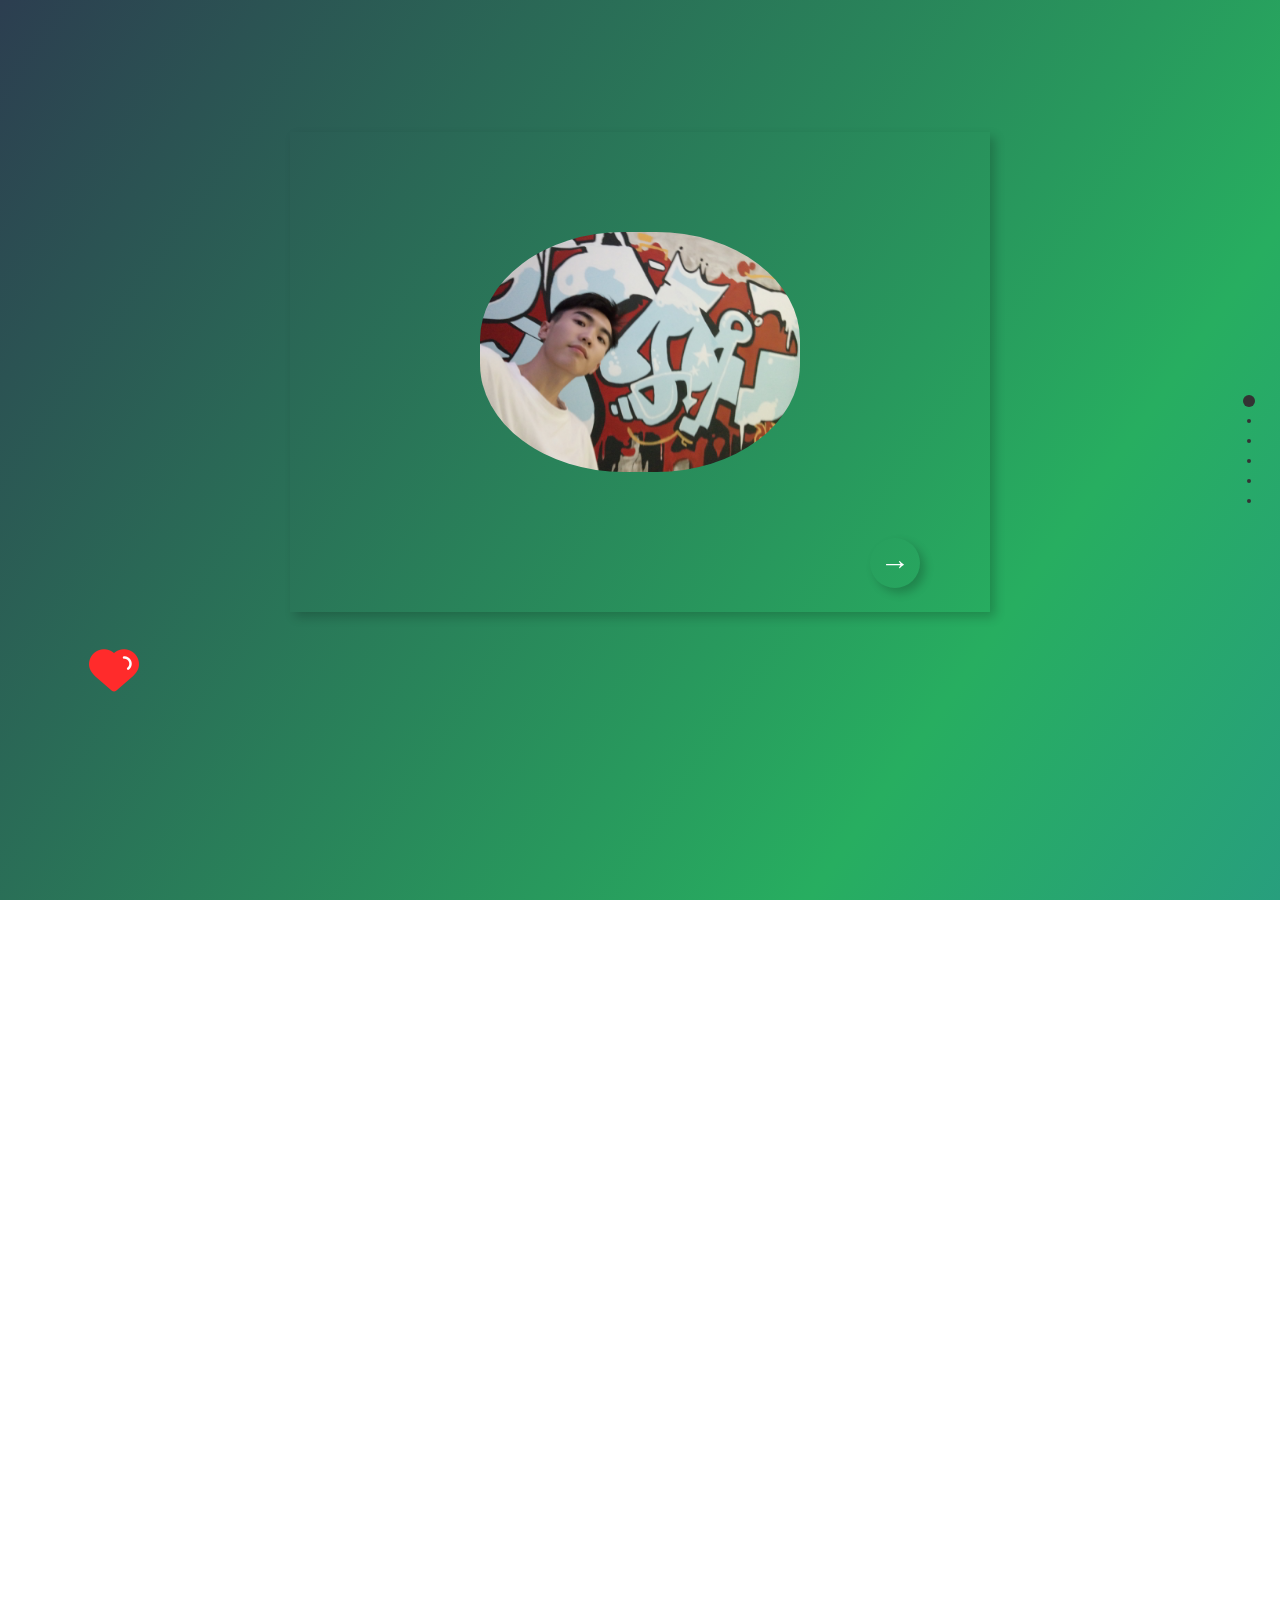
==== index.html @ a4c1420e "resume" ====
<!DOCTYPE html>
<html lang="en">

<head>
    <meta charset="UTF-8">
    <meta name="viewport" content="width=device-width, initial-scale=1.0">
    <meta http-equiv="X-UA-Compatible" content="ie=edge">
    <title>魏嘉洛简历</title>
    <link href="https://cdn.bootcss.com/font-awesome/5.8.0/css/all.css" rel="stylesheet" />
    <link rel="stylesheet" href="https://use.fontawesome.com/releases/v5.3.1/css/all.css">
    <link rel="stylesheet" href="https://cdnjs.cloudflare.com/ajax/libs/font-awesome/4.7.0/css/font-awesome.min.css">
    <link rel="stylesheet" href="css/fullpage.css">
    <link rel="stylesheet" href="css/index.css">
    <link rel="stylesheet" href="./css/bg.css">

</head>

<body>
    
        <a class="logo" href="#">
            <img class="heart" src="./image/心2.png"></img>
            <span class="like">like</span>
        </a>
    
    <!-- 整体容器 -->
    <div class="container">
        <!-- 分屏容器 -->
        <div class="section">

            <div class="card resume">
                <div class="front">
                    <img src="./image/01.jpg" alt="">
                    <div>→</div>
                </div>
                <div class="back">
                    <div class="back-content ">
                        <h2>Hello,I'm WJL</h2>

                        <span>我叫魏嘉洛</span><br><br>
                        <span>一名初级前端工程师</span>
                    </div>
                </div>
            </div>

        </div>

        <div class="section">2</div>
        <div class="section">3</div>
        <div class="section">4</div>
        <div class="section">5</div>
        <div class="section">
            <div class="middle">
                <a class="btn" href="https://github.com/yyeexin">
                    <i class="fab fa-github"></i>
                </a>
                <a class="btn" href="https://weibo.com/u/3481962337">
                    <i class="fab fa-weibo"></i>
                </a>
                <a class="btn" href="https://public-1256942570.cos.ap-chengdu.myqcloud.com/qrcode.jpg">
                    <i class="fab fa-weixin"></i>
                </a>
                <a class="btn" href="https://public-1256942570.cos.ap-chengdu.myqcloud.com/qq_qccode.jpg">
                    <i class="fab fa-qq"></i>
                </a>

                <a class="btn" href="https://space.bilibili.com/11866444">
                    <i class="fab fa-twitch"></i>
                </a>
            </div>
        </div>

    </div>
    <script src="./js//jquery-3.4.1.min.js"></script>
    <script src="./js/fullpage.js"></script>
    <script src="./js//index.js"></script>

</body>

</html>
---- css/fullpage.css ----
/*!
 * fullPage 3.0.7
 * https://github.com/alvarotrigo/fullPage.js
 *
 * @license GPLv3 for open source use only
 * or Fullpage Commercial License for commercial use
 * http://alvarotrigo.com/fullPage/pricing/
 *
 * Copyright (C) 2018 http://alvarotrigo.com/fullPage - A project by Alvaro Trigo
 */
html.fp-enabled,
.fp-enabled body {
    margin: 0;
    padding: 0;
    overflow:hidden;

    /*Avoid flicker on slides transitions for mobile phones #336 */
    -webkit-tap-highlight-color: rgba(0,0,0,0);
}
.fp-section {
    position: relative;
    -webkit-box-sizing: border-box; /* Safari<=5 Android<=3 */
    -moz-box-sizing: border-box; /* <=28 */
    box-sizing: border-box;
}
.fp-slide {
    float: left;
}
.fp-slide, .fp-slidesContainer {
    height: 100%;
    display: block;
}
.fp-slides {
    z-index:1;
    height: 100%;
    overflow: hidden;
    position: relative;
    -webkit-transition: all 0.3s ease-out; /* Safari<=6 Android<=4.3 */
    transition: all 0.3s ease-out;
}
.fp-section.fp-table, .fp-slide.fp-table {
    display: table;
    table-layout:fixed;
    width: 100%;
}
.fp-tableCell {
    display: table-cell;
    vertical-align: middle;
    width: 100%;
    height: 100%;
}
.fp-slidesContainer {
    float: left;
    position: relative;
}
.fp-controlArrow {
    -webkit-user-select: none; /* webkit (safari, chrome) browsers */
    -moz-user-select: none; /* mozilla browsers */
    -khtml-user-select: none; /* webkit (konqueror) browsers */
    -ms-user-select: none; /* IE10+ */
    position: absolute;
    z-index: 4;
    top: 50%;
    cursor: pointer;
    width: 0;
    height: 0;
    border-style: solid;
    margin-top: -38px;
    -webkit-transform: translate3d(0,0,0);
    -ms-transform: translate3d(0,0,0);
    transform: translate3d(0,0,0);
}
.fp-controlArrow.fp-prev {
    left: 15px;
    width: 0;
    border-width: 38.5px 34px 38.5px 0;
    border-color: transparent #fff transparent transparent;
}
.fp-controlArrow.fp-next {
    right: 15px;
    border-width: 38.5px 0 38.5px 34px;
    border-color: transparent transparent transparent #fff;
}
.fp-scrollable {
    overflow: hidden;
    position: relative;
}
.fp-scroller{
    overflow: hidden;
}
.iScrollIndicator{
    border: 0 !important;
}
.fp-notransition {
    -webkit-transition: none !important;
    transition: none !important;
}
#fp-nav {
    position: fixed;
    z-index: 100;
    margin-top: -32px;
    top: 50%;
    opacity: 1;
    -webkit-transform: translate3d(0,0,0);
}
#fp-nav.fp-right {
    right: 17px;
}
#fp-nav.fp-left {
    left: 17px;
}
.fp-slidesNav{
    position: absolute;
    z-index: 4;
    opacity: 1;
    -webkit-transform: translate3d(0,0,0);
    -ms-transform: translate3d(0,0,0);
    transform: translate3d(0,0,0);
    left: 0 !important;
    right: 0;
    margin: 0 auto !important;
}
.fp-slidesNav.fp-bottom {
    bottom: 17px;
}
.fp-slidesNav.fp-top {
    top: 17px;
}
#fp-nav ul,
.fp-slidesNav ul {
  margin: 0;
  padding: 0;
}
#fp-nav ul li,
.fp-slidesNav ul li {
    display: block;
    width: 14px;
    height: 13px;
    margin: 7px;
    position:relative;
}
.fp-slidesNav ul li {
    display: inline-block;
}
#fp-nav ul li a,
.fp-slidesNav ul li a {
    display: block;
    position: relative;
    z-index: 1;
    width: 100%;
    height: 100%;
    cursor: pointer;
    text-decoration: none;
}
#fp-nav ul li a.active span,
.fp-slidesNav ul li a.active span,
#fp-nav ul li:hover a.active span,
.fp-slidesNav ul li:hover a.active span{
    height: 12px;
    width: 12px;
    margin: -6px 0 0 -6px;
    border-radius: 100%;
 }
#fp-nav ul li a span,
.fp-slidesNav ul li a span {
    border-radius: 50%;
    position: absolute;
    z-index: 1;
    height: 4px;
    width: 4px;
    border: 0;
    background: #333;
    left: 50%;
    top: 50%;
    margin: -2px 0 0 -2px;
    -webkit-transition: all 0.1s ease-in-out;
    -moz-transition: all 0.1s ease-in-out;
    -o-transition: all 0.1s ease-in-out;
    transition: all 0.1s ease-in-out;
}
#fp-nav ul li:hover a span,
.fp-slidesNav ul li:hover a span{
    width: 10px;
    height: 10px;
    margin: -5px 0px 0px -5px;
}
#fp-nav ul li .fp-tooltip {
    position: absolute;
    top: -2px;
    color: #fff;
    font-size: 14px;
    font-family: arial, helvetica, sans-serif;
    white-space: nowrap;
    max-width: 220px;
    overflow: hidden;
    display: block;
    opacity: 0;
    width: 0;
    cursor: pointer;
}
#fp-nav ul li:hover .fp-tooltip,
#fp-nav.fp-show-active a.active + .fp-tooltip {
    -webkit-transition: opacity 0.2s ease-in;
    transition: opacity 0.2s ease-in;
    width: auto;
    opacity: 1;
}
#fp-nav ul li .fp-tooltip.fp-right {
    right: 20px;
}
#fp-nav ul li .fp-tooltip.fp-left {
    left: 20px;
}
.fp-auto-height.fp-section,
.fp-auto-height .fp-slide,
.fp-auto-height .fp-tableCell{
    height: auto !important;
}

.fp-responsive .fp-auto-height-responsive.fp-section,
.fp-responsive .fp-auto-height-responsive .fp-slide,
.fp-responsive .fp-auto-height-responsive .fp-tableCell {
    height: auto !important;
}

/*Only display content to screen readers*/
.fp-sr-only{
    position: absolute;
    width: 1px;
    height: 1px;
    padding: 0;
    overflow: hidden;
    clip: rect(0, 0, 0, 0);
    white-space: nowrap;
    border: 0;
}
---- css/index.css ----
/* 顶部导航栏 */
.topnav {
    overflow: hidden;
    background-color: #333;
    position: fixed;
    top: -250px;

}

.topnav a {
    float: left;
    display: block;
    color: #f2f2f2;
    text-align: center;
    padding: 14px 16px;
    text-decoration: none;
    font-size: 17px;
}

.topnav a:hover {
    background-color: #ddd;
    color: black;
}

.active {

    color: white;
}

.topnav .icon {
    display: none;
}

@media screen and (max-width: 600px) {
    .topnav a:not(:first-child) {
        display: none;
    }

    .topnav a.icon {
        float: right;
        display: block;
    }

    .topnav.responsive {
        position: relative;
    }

    .topnav.responsive .icon {
        position: absolute;
        right: 0;
        top: 0;
    }

    .topnav.responsive a {
        float: none;
        display: block;
        text-align: left;
    }
}

.logo {
    position: fixed;
    bottom: 10%;
    left: 5%;
    height: 190px;
    z-index: 999;
}

/* 心心 */
.heart {
    width: 100px;
    height: 100px;
    transform: scale(.5);
    animation-name: hd;
    animation-duration: 2s;
    animation-iteration-count: infinite;
}

/* like */
.like {
    position: absolute;
    bottom: 15%;
    left: 50%;
    transform: translateX(-50%);
    font-size: 28px;
    color: #ff5c5c;
    font-weight: bold;
    display: none;
}

@keyframes hd {
    20% {
        transform: scale(1);
    }

    40% {
        transform: scale(.5);
    }

    60% {
        transform: scale(1);
    }

    80% {
        transform: scale(.5);
    }

    100% {
        transform: scale(1);
    }

    to {
        transform: scale(.5);
    }

}



/* 简历 */
* {
    text-decoration: none;
}

.resume {
    position: absolute;
    top: 8%;
    left: 50%;
    transform: translate(-50%, -50%);
}

.card {
    cursor: pointer;
    width: 700px;
    height: 480px;

}

.front,
.back {
    width: 100%;
    height: 100%;
    overflow: hidden;
    backface-visibility: hidden;
    position: absolute;
    transition: transform .6s linear;

    box-shadow: 5px 5px 10px rgba(0, 0, 0, 0.2);
}

.back {
    display: flex;
    justify-content: center;
    align-items: center;

}

.front img {
    position: relative;
    top: 100px;
    height: 50%;
    border-radius: 45%;
}

.front div {
    position: absolute;
    bottom: 5%;
    right: 10%;
    font-size: 30px;
    height: 50px;
    width: 50px;
    box-shadow: 5px 5px 10px rgba(0, 0, 0, 0.2);
    border-radius: 50%;
    line-height: 50px;
}

.front {
    transform: perspective(600px) rotateY(0deg);
}

.back {
    background: rgba(255, 255, 255, 0.2);
    transform: perspective(600px) rotateY(180deg);
}

.back-content {
    color: #2c3e50;
    text-align: center;
    width: 100%;
}

.card:hover>.front {
    transform: perspective(600px) rotateY(-180deg);
}

.card:hover>.back {
    transform: perspective(600px) rotateY(0deg);
}





/* 联系 */

.middle {
    position: relative;
    bottom: 0;
    left: 50%;
    transform: translate(-50%, -50%);
}

.btn {
    display: inline-block;
    width: 90px;
    height: 90px;
    background: #555;
    margin: 10px;
    border-radius: 30%;
    box-shadow: 0 5px 15px -5px #00000070;
    color: #3498db;
    overflow: hidden;
    position: relative;
    text-align: center;
}

.btn i {
    line-height: 90px;
    font-size: 26px;
    transition: 0.2s linear;
}

.btn:hover i {
    transform: scale(1.3);
    color: #f1f1f1;
}

.btn::before {
    content: '';
    position: absolute;
    width: 120%;
    height: 120%;
    background: #3498db;
    transform: rotate(45deg);
    left: -110%;
    top: 90%;
}

.btn:hover::before {
    animation: flash 0.7s 1;
    top: -10%;
    left: -10%;
}

@keyframes flash {
    0% {
        left: -100%;
        top: 90%;
    }

    50% {
        left: 10%;
        top: -30%;
    }

    100% {
        left: -10%;
        top: -10%;
    }
}
---- css/bg.css ----
body{
  margin: 0;
  padding: 0;
  font-family: "montserrat";
  background-image: linear-gradient(125deg,#2c3e50,#27ae60,#2980b9,#e74c3c,#8e44ad);
  background-size: 400%;
  animation: bganimation 15s infinite;
  box-sizing: border-box;
  list-style: none;
}

.container{
  color: white;
  text-align: center;
  text-transform: uppercase;
  margin: 300px 0;
  font-size: 22px;
}

@keyframes bganimation {
  0%{
    background-position: 0% 50%;
  }
  50%{
    background-position: 100% 50%;
  }
  100%{
    background-position: 0% 50%;
  }
}
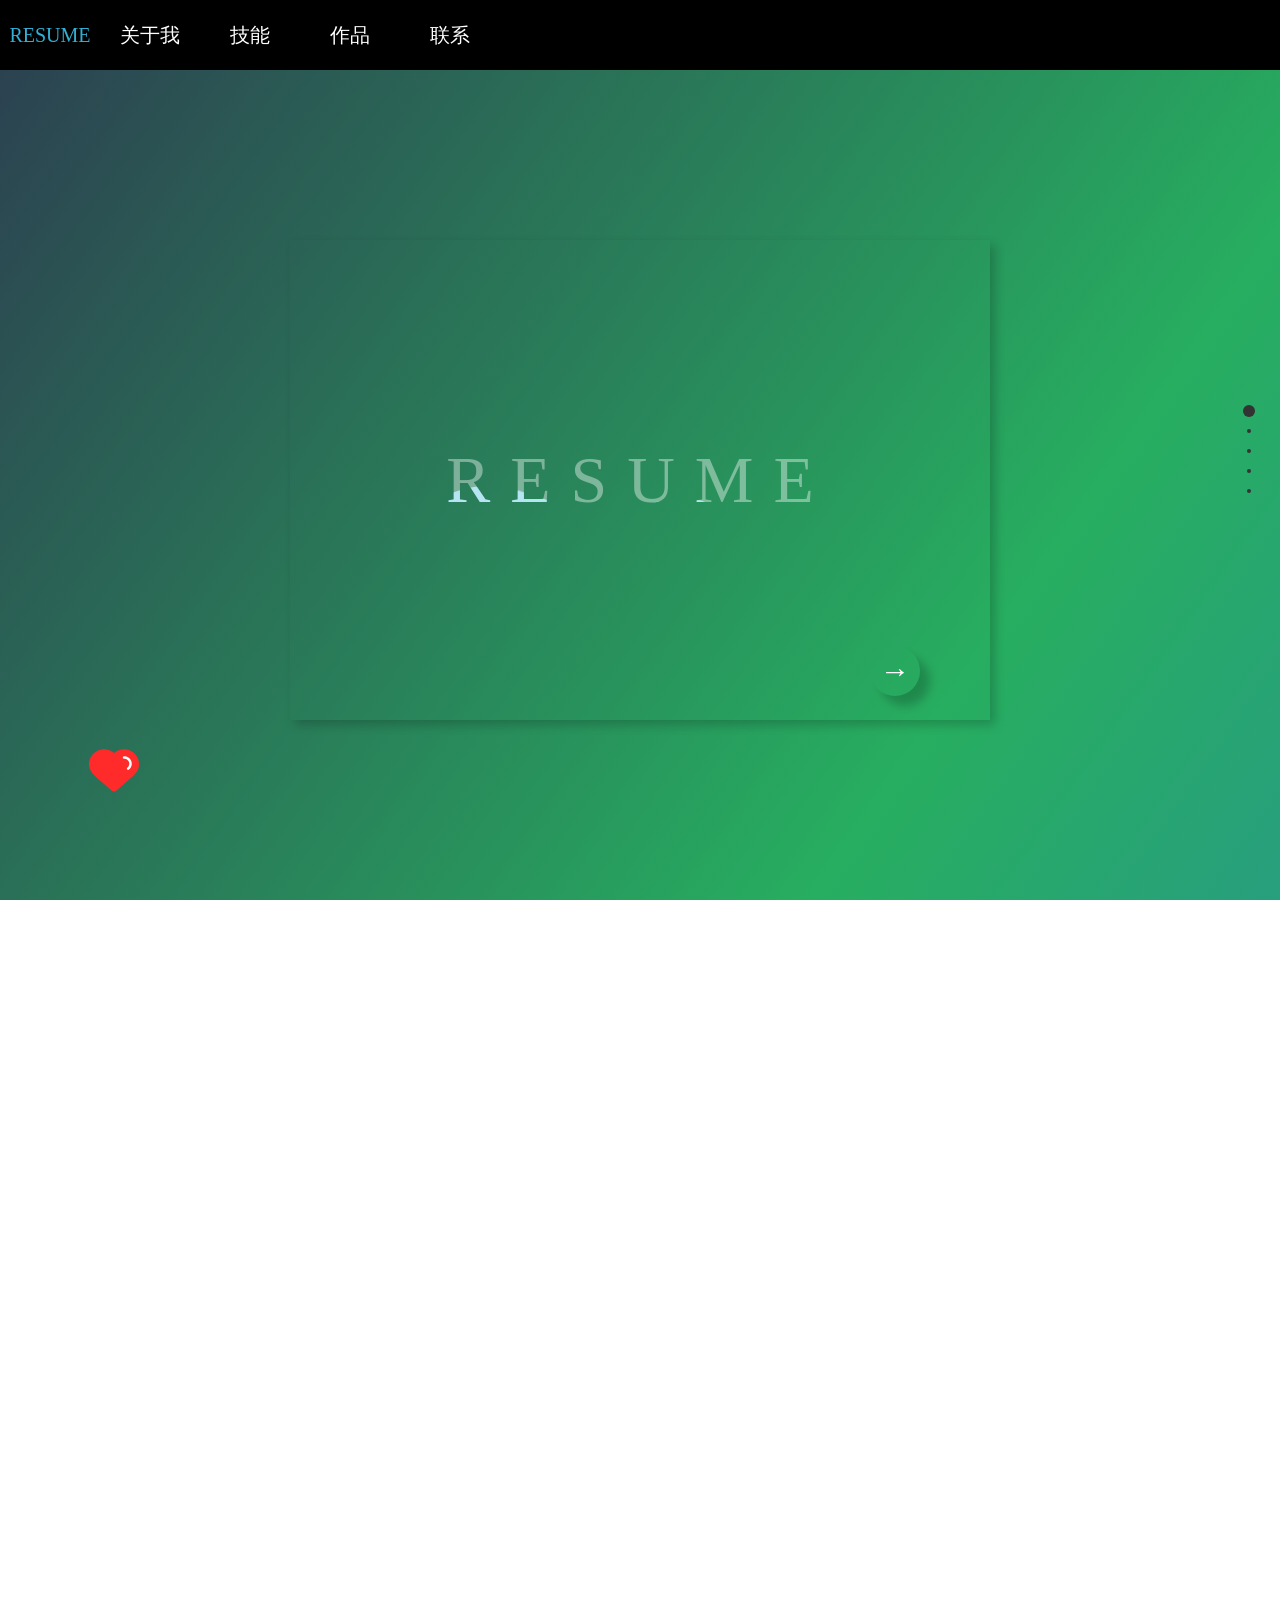
==== commit 1d55c102: "push" ====
--- a/index.html
+++ b/index.html
@@ -2,77 +2,185 @@
 <html lang="en">
 
 <head>
-    <meta charset="UTF-8">
-    <meta name="viewport" content="width=device-width, initial-scale=1.0">
-    <meta http-equiv="X-UA-Compatible" content="ie=edge">
-    <title>魏嘉洛简历</title>
-    <link href="https://cdn.bootcss.com/font-awesome/5.8.0/css/all.css" rel="stylesheet" />
-    <link rel="stylesheet" href="https://use.fontawesome.com/releases/v5.3.1/css/all.css">
-    <link rel="stylesheet" href="https://cdnjs.cloudflare.com/ajax/libs/font-awesome/4.7.0/css/font-awesome.min.css">
-    <link rel="stylesheet" href="css/fullpage.css">
-    <link rel="stylesheet" href="css/index.css">
-    <link rel="stylesheet" href="./css/bg.css">
+  <meta charset="UTF-8">
+  <meta name="viewport" content="width=device-width, initial-scale=1.0">
+  <meta http-equiv="X-UA-Compatible" content="ie=edge">
+  <title>魏嘉洛简历</title>
+  <link href="https://cdn.bootcss.com/font-awesome/5.8.0/css/all.css" rel="stylesheet" />
+  <link rel="stylesheet" href="https://use.fontawesome.com/releases/v5.3.1/css/all.css">
 
+  <link rel="stylesheet" href="css/fullpage.css">
+  <link rel="stylesheet" href="css/index.css">
+  <link rel="stylesheet" href="./css/bg.css">
+  <link rel="stylesheet" href="./css/text.css">
+  <link rel="stylesheet" href="./css/nav.css">
+  <link rel="stylesheet" href="./css/Personal information.css">
+  <link rel="stylesheet" href="./css//works.css">
 </head>
 
 <body>
-    
-        <a class="logo" href="#">
-            <img class="heart" src="./image/心2.png"></img>
-            <span class="like">like</span>
-        </a>
-    
-    <!-- 整体容器 -->
-    <div class="container">
-        <!-- 分屏容器 -->
-        <div class="section">
+  <!-- 心心 -->
+  <a class="logo" >
+    <img class="heart" src="./image/心2.png"></img>
+    <span class="like">like</span>
+  </a>
 
-            <div class="card resume">
-                <div class="front">
-                    <img src="./image/01.jpg" alt="">
-                    <div>→</div>
-                </div>
-                <div class="back">
-                    <div class="back-content ">
-                        <h2>Hello,I'm WJL</h2>
+  <!-- 整体容器 -->
+  <div class="container" id="page1">
 
-                        <span>我叫魏嘉洛</span><br><br>
-                        <span>一名初级前端工程师</span>
-                    </div>
-                </div>
+
+    <!-- 导航 -->
+    <ul id="menu">
+      <li data-menuanchor="page1">
+        <a href="#page1">RESUME</a>
+      </li>
+      <li data-menuanchor="page2">
+        <a href="#page2">关于我</a>
+      </li>
+      <li data-menuanchor="page3">
+        <a href="#page3">技能</a>
+      </li>
+      <li data-menuanchor="page4">
+        <a href="#page4">作品</a>
+      </li>
+      <li data-menuanchor="page5">
+        <a href="#page5">联系</a>
+      </li>
+
+    </ul>
+    <!-- 分屏容器 -->
+    <!-- 第一栏 -->
+    <div class="section">
+      <div class="card resume">
+        <div class="front">
+          <div class="text">
+            <p>Resume</p>
+          </div>
+          <div class="Arrow">→</div>
+        </div>
+        <div class="back">
+          <div class="back-content ">
+            <h1>Hello,I'm WJL</h1><br>
+            <span>我叫魏嘉洛</span><br><br>
+            <span>一名初级前端工程师</span>
+          </div>
+        </div>
+      </div>
+    </div>
+
+    <!-- 第二栏 -->
+    <div class="section">
+      <div class="info">
+        <div class="Head"><img src="./image/01.jpg" style="width: 300px;" alt="头像"></div>
+      </div>
+      <div>
+        <div class="info-text">
+          <h3>- 你好！欢迎到来</h3>
+          <p>我是一名实习半年的初级前端工程师,在半年的实习期间也参与了多项产品的制作，这次能够与您搭档创造出更好的作品，我倍感荣幸！</p>
+          <h3>- 我的技能</h3>
+          <p>能够熟练使用当前热门的vue.js框架css3/html5/JavaScript, webpack进行文件打包, github进行项目托管 对于http协议也有一定的了解</p>
+        </div>
+      </div>
+    </div>
+
+    <!-- 第三栏 -->
+    <div class="section">
+      <div class="center">
+        <h1 class="Software">Software Skills</h1>
+        <div class="skillBox">
+          <p>Html5</p>
+          <p>70%</p>
+          <div class="skill">
+            <div class="skill_level" style="width: 70%"></div>
+          </div>
+        </div>
+
+        <div class="skillBox">
+          <p>CSS3</p>
+          <p>75%</p>
+          <div class="skill">
+            <div class="skill_level" style="width: 75%"></div>
+          </div>
+        </div>
+
+        <div class="skillBox">
+          <p>jAquery</p>
+          <p>70%</p>
+          <div class="skill">
+            <div class="skill_level" style="width:70%"></div>
+          </div>
+        </div>
+
+        <div class="skillBox">
+          <p>Photoshop</p>
+          <p>70%</p>
+          <div class="skill">
+            <div class="skill_level" style="width: 70%"></div>
+          </div>
+        </div>
+
+        <div class="skillBox">
+          <p>Vue</p>
+          <p>80%</p>
+          <div class="skill">
+            <div class="skill_level" style="width: 80%"></div>
+          </div>
+        </div>
+      </div>
+    </div>
+
+    <!-- 第四栏作品 -->
+    <div class="section">
+      <div class="works">
+        <div class="container">
+          <div class="card">
+            <div class="content">
+              <h2>1</h2>
+              <img src="./image/作品1.png" style="width: 50%;" alt="">
+              <p>1实现了首页点击<br> 2上拉加载功能<br>3底部路由的跳转<br>4购物车功能</p>
+              <a href="">点击进入</a>
             </div>
+          </div>
+          <div class="card">
+            <div class="content">
+              <h2>2</h2>
+              <img src="./image/作品2.png" style="width: 100%;" alt="">
+              <p>实现了京东商城的静态布局</p>
+              <a href="#">点击进入</a>
+            </div>
+          </div>
+
 
         </div>
+      </div>
+    </div>
 
-        <div class="section">2</div>
-        <div class="section">3</div>
-        <div class="section">4</div>
-        <div class="section">5</div>
-        <div class="section">
-            <div class="middle">
-                <a class="btn" href="https://github.com/yyeexin">
-                    <i class="fab fa-github"></i>
-                </a>
-                <a class="btn" href="https://weibo.com/u/3481962337">
-                    <i class="fab fa-weibo"></i>
-                </a>
-                <a class="btn" href="https://public-1256942570.cos.ap-chengdu.myqcloud.com/qrcode.jpg">
-                    <i class="fab fa-weixin"></i>
-                </a>
-                <a class="btn" href="https://public-1256942570.cos.ap-chengdu.myqcloud.com/qq_qccode.jpg">
-                    <i class="fab fa-qq"></i>
-                </a>
+    <div class="section" >
+      <div class="contact" >
+        <h1>联系我</h1>
+      </div>
+      <div class="middle">
+        <a class="btn" target="_blank" href="https://github.com/wjl-Learner?tab=repositories">
+          <i class="fab fa-github"></i>
+        </a>
 
-                <a class="btn" href="https://space.bilibili.com/11866444">
-                    <i class="fab fa-twitch"></i>
-                </a>
-            </div>
-        </div>
+        <a class="btn" target="_blank"
+          href="https://696d-img-nyfhd-1259599462.tcb.qcloud.la/img/%E8%81%94%E7%B3%BB/wx.png?sign=ecbb7dca9c1b62820a40856794805472&t=1572408216">
+          <i class="fab fa-weixin"></i>
+        </a>
+        <a class="btn" target="_blank"
+          href="https://696d-img-nyfhd-1259599462.tcb.qcloud.la/img/%E8%81%94%E7%B3%BB/qq.png?sign=ddf539720b648fd4eaebd5286799d026&t=1572408242">
+          <i class="fab fa-qq"></i>
+        </a>
 
+
+      </div>
     </div>
-    <script src="./js//jquery-3.4.1.min.js"></script>
-    <script src="./js/fullpage.js"></script>
-    <script src="./js//index.js"></script>
+
+  </div>
+  <script src="./js//jquery-3.4.1.min.js"></script>
+  <script src="./js/fullpage.js"></script>
+  <script src="./js//index.js"></script>
 
 </body>
 
--- a/css/index.css
+++ b/css/index.css
@@ -1,72 +1,14 @@
-/* 顶部导航栏 */
-.topnav {
-    overflow: hidden;
-    background-color: #333;
-    position: fixed;
-    top: -250px;
-
-}
-
-.topnav a {
-    float: left;
-    display: block;
-    color: #f2f2f2;
-    text-align: center;
-    padding: 14px 16px;
-    text-decoration: none;
-    font-size: 17px;
-}
-
-.topnav a:hover {
-    background-color: #ddd;
-    color: black;
-}
-
-.active {
-
-    color: white;
-}
-
-.topnav .icon {
-    display: none;
-}
-
-@media screen and (max-width: 600px) {
-    .topnav a:not(:first-child) {
-        display: none;
-    }
-
-    .topnav a.icon {
-        float: right;
-        display: block;
-    }
-
-    .topnav.responsive {
-        position: relative;
-    }
-
-    .topnav.responsive .icon {
-        position: absolute;
-        right: 0;
-        top: 0;
-    }
-
-    .topnav.responsive a {
-        float: none;
-        display: block;
-        text-align: left;
-    }
-}
-
+
+/* 心心 */
 .logo {
     position: fixed;
-    bottom: 10%;
+    top:80%;
     left: 5%;
     height: 190px;
     z-index: 999;
 }
 
-/* 心心 */
+
 .heart {
     width: 100px;
     height: 100px;
@@ -124,7 +66,7 @@
 
 .resume {
     position: absolute;
-    top: 8%;
+    top: 20%;
     left: 50%;
     transform: translate(-50%, -50%);
 }
@@ -143,8 +85,7 @@
     overflow: hidden;
     backface-visibility: hidden;
     position: absolute;
-    transition: transform .6s linear;
-
+    transition: transform .5s linear;
     box-shadow: 5px 5px 10px rgba(0, 0, 0, 0.2);
 }
 
@@ -162,14 +103,14 @@
     border-radius: 45%;
 }
 
-.front div {
+.front .Arrow{
     position: absolute;
     bottom: 5%;
     right: 10%;
     font-size: 30px;
     height: 50px;
     width: 50px;
-    box-shadow: 5px 5px 10px rgba(0, 0, 0, 0.2);
+    box-shadow: 10px 10px 10px rgba(0, 0, 0, 0.2);
     border-radius: 50%;
     line-height: 50px;
 }
@@ -179,14 +120,15 @@
 }
 
 .back {
-    background: rgba(255, 255, 255, 0.2);
+    
     transform: perspective(600px) rotateY(180deg);
 }
 
 .back-content {
-    color: #2c3e50;
+    color: black;
     text-align: center;
     width: 100%;
+    letter-spacing: 10px;
 }
 
 .card:hover>.front {
@@ -200,9 +142,79 @@
 
 
 
+/* 技能 */
+.center {
+    width: 40%;
+    position: absolute;
+    top: 20%;
+    left: 50%;
+    transform: translate(-50%, -50%);
+    padding: 20px;
+    background:rgba(255, 255, 255, 0.2) ;
+    box-sizing: border-box;
+    box-shadow: 0 20px 50px rgba(0, 0, 0, .5);
+    display: none;
+}
+
+.Software {
+    margin: 0;
+    padding: 0;
+    color: #fff;
+    text-transform: uppercase;
+    letter-spacing: 2px;
+}
+
+.skillBox {
+    box-sizing: border-box;
+    width: 100%;
+    margin: 20px 0;
+}
+
+.skillBox p {
+    color: #fff;
+    text-transform: uppercase;
+    margin: 0 0 10px;
+    padding: 0;
+    
+}
+
+.skillBox p:nth-child(2) {
+    float: right;
+    position: relative;
+    top: -25px;
+}
+
+.skill {
+    background: #262626;
+    padding: 4px;
+    box-sizing: border-box;
+    border: 1px solid #f3c5c5;
+    border-radius: 2px;
+}
+
+.skill_level {
+    background: #0fffb7;
+    height: 30px;
+    transform: translateX(0);
+    animation-name: w1;
+    animation-duration: 2s;
+    animation-iteration-count: unset;
+}
+@keyframes w1{
+    0% {
+        width: 0;
+    }
+}
+
 
 /* 联系 */
-
+.contact{
+    position: absolute;
+    top: 10%;
+    left: 50%;
+    transform: translate(-50%,-50%);
+    
+}
 .middle {
     position: relative;
     bottom: 0;
--- a/css/text.css
+++ b/css/text.css
@@ -0,0 +1,26 @@
+
+.text{
+    position: absolute;
+    left: 50%;
+    top: 50%;
+    transform: translate(-50%,-50%);
+}
+.text p{
+    font-size: 3em;
+    color: rgba(255, 255, 255, 0.4);
+    background-image: url(../image/water.png);
+    text-transform: uppercase;
+    letter-spacing: 20px;
+    /* 注意添加私有前缀 */
+    -webkit-background-clip: text;
+    font-weight: 500;
+    animation: wave 15s linear infinite;
+}
+@keyframes wave{
+    from{
+        background-position: 0 0;
+    }
+    to{
+        background-position: 1000px 0;
+    }
+}
--- a/css/nav.css
+++ b/css/nav.css
@@ -0,0 +1,39 @@
+#menu {
+    height:70px;
+    position: fixed;
+    left: 0;
+    top: 0;
+    z-index: 20;
+    width: 100%;
+    background: black;
+    padding: 0;
+    margin: 0;
+    border: 0;
+    
+}
+
+#menu li {
+    float: left;
+    width: 100px;
+    height: 50px;
+    line-height: 70px;
+    text-align: center;
+    background: #000;
+    list-style: none;
+    display: flex;
+    justify-content: center;
+}
+
+#menu li a {
+    color: #fff;
+    text-decoration: none;
+    font-size: 20px;
+}
+
+#menu .active a {
+    color: #31B0D5
+}
+.first{
+    
+}
+
--- a/css/Personal information.css
+++ b/css/Personal information.css
@@ -0,0 +1,22 @@
+.info{
+    position: relative;
+    top: -50%;
+    display: none;
+}
+.info-text{
+    position: absolute;
+    top: 15%;
+    left: 35%;
+    display: none;
+}
+.Head img{
+    border-radius: 50% ;
+}
+.info-text{
+    color: black;
+    width: 800px;
+    height: 300px;
+    text-align: start;
+}
+
+
--- a/css/works.css
+++ b/css/works.css
@@ -0,0 +1,84 @@
+@import url('https://fonts.googleapis.com/css?family=Poppins:300,400,500,600,700,800&display=swap');
+
+*{
+	box-sizing: border-box;
+	
+}
+.works{
+	display: flex;
+	justify-content: space-between;
+	align-items: flex-start;
+	min-height: 100vh;
+	position: absolute;
+	top: -40%;
+	left: 50%;
+	transform: translateX(-50%);
+}
+.works .container{
+	max-width: 1000px;
+	position: relative;
+	display: flex;
+	justify-content: space-between;
+	flex-wrap: wrap;
+	transition: 0.5s;
+}
+.works .container .card{
+	position: relative;
+	width: 250px;
+	height:550px;
+	display: flex;
+	justify-content: space-between;
+	align-items: center;
+	transition: 0.5s;
+}
+.works .container:hover .card{
+	filter: blur(5px);
+	transform: scale(.7);
+}
+.works .container .card:hover{
+	filter: blur(0px);
+	transform: scale(1);
+}
+.works .container .card:before{
+	content: '';
+	position: absolute;
+	width: 100%;
+	height: 100%;
+	z-index: 1;
+	transition: 0.5s;
+}
+.works .container .card:hover:before{
+	background: #000;
+	transform: scaleY(1.15);
+	box-shadow: 0 5px 15px rgba(0,0,0,.2);
+}
+.works .container .card .content{
+	text-align: center;
+	z-index: 2;
+	padding: 0 20px;
+	transition: 0.5s;
+}
+.works .container .card:hover .content{
+	color: #fff;
+}
+.works .container .card .content h2{
+	font-size: 3em;
+}
+.works .container .card .content p{
+	font-size: 1em;
+	letter-spacing: 3px;
+	text-align: start;
+}
+.works .container .card .content a{
+	display: inline-block;
+	margin-top: 15px;
+	padding: 5px 10px;
+	background: #262626;
+	color: #fff;
+	text-decoration: none;
+}
+.works .container .card:hover .content a{
+	background: #2196f3;
+	
+}
+
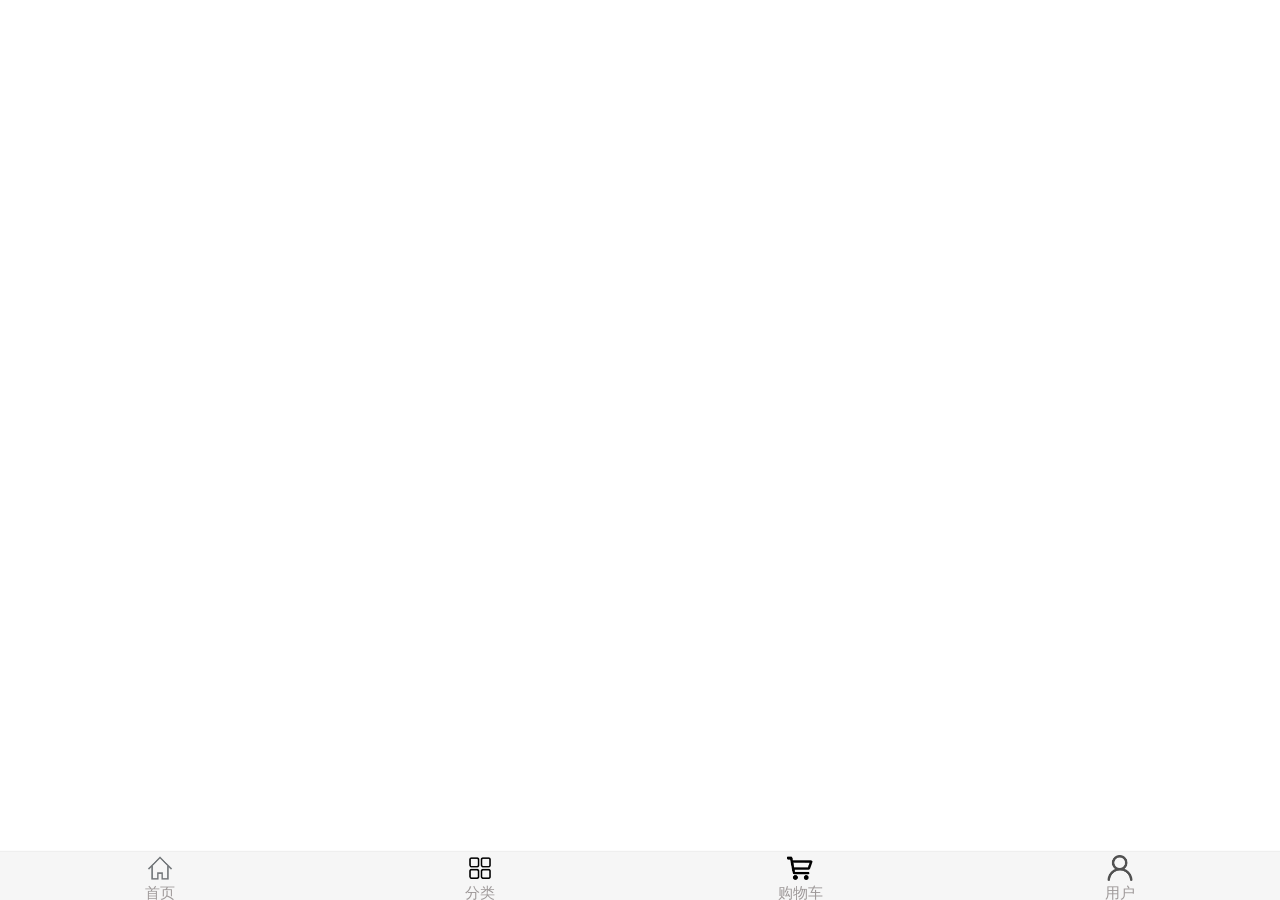
==== commit 38481ef3: "push" ====
--- a/index.html
+++ b/index.html
@@ -1,187 +1 @@
-<!DOCTYPE html>
-<html lang="en">
-
-<head>
-  <meta charset="UTF-8">
-  <meta name="viewport" content="width=device-width, initial-scale=1.0">
-  <meta http-equiv="X-UA-Compatible" content="ie=edge">
-  <title>魏嘉洛简历</title>
-  <link href="https://cdn.bootcss.com/font-awesome/5.8.0/css/all.css" rel="stylesheet" />
-  <link rel="stylesheet" href="https://use.fontawesome.com/releases/v5.3.1/css/all.css">
-
-  <link rel="stylesheet" href="css/fullpage.css">
-  <link rel="stylesheet" href="css/index.css">
-  <link rel="stylesheet" href="./css/bg.css">
-  <link rel="stylesheet" href="./css/text.css">
-  <link rel="stylesheet" href="./css/nav.css">
-  <link rel="stylesheet" href="./css/Personal information.css">
-  <link rel="stylesheet" href="./css//works.css">
-</head>
-
-<body>
-  <!-- 心心 -->
-  <a class="logo" >
-    <img class="heart" src="./image/心2.png"></img>
-    <span class="like">like</span>
-  </a>
-
-  <!-- 整体容器 -->
-  <div class="container" id="page1">
-
-
-    <!-- 导航 -->
-    <ul id="menu">
-      <li data-menuanchor="page1">
-        <a href="#page1">RESUME</a>
-      </li>
-      <li data-menuanchor="page2">
-        <a href="#page2">关于我</a>
-      </li>
-      <li data-menuanchor="page3">
-        <a href="#page3">技能</a>
-      </li>
-      <li data-menuanchor="page4">
-        <a href="#page4">作品</a>
-      </li>
-      <li data-menuanchor="page5">
-        <a href="#page5">联系</a>
-      </li>
-
-    </ul>
-    <!-- 分屏容器 -->
-    <!-- 第一栏 -->
-    <div class="section">
-      <div class="card resume">
-        <div class="front">
-          <div class="text">
-            <p>Resume</p>
-          </div>
-          <div class="Arrow">→</div>
-        </div>
-        <div class="back">
-          <div class="back-content ">
-            <h1>Hello,I'm WJL</h1><br>
-            <span>我叫魏嘉洛</span><br><br>
-            <span>一名初级前端工程师</span>
-          </div>
-        </div>
-      </div>
-    </div>
-
-    <!-- 第二栏 -->
-    <div class="section">
-      <div class="info">
-        <div class="Head"><img src="./image/01.jpg" style="width: 300px;" alt="头像"></div>
-      </div>
-      <div>
-        <div class="info-text">
-          <h3>- 你好！欢迎到来</h3>
-          <p>我是一名实习半年的初级前端工程师,在半年的实习期间也参与了多项产品的制作，这次能够与您搭档创造出更好的作品，我倍感荣幸！</p>
-          <h3>- 我的技能</h3>
-          <p>能够熟练使用当前热门的vue.js框架css3/html5/JavaScript, webpack进行文件打包, github进行项目托管 对于http协议也有一定的了解</p>
-        </div>
-      </div>
-    </div>
-
-    <!-- 第三栏 -->
-    <div class="section">
-      <div class="center">
-        <h1 class="Software">Software Skills</h1>
-        <div class="skillBox">
-          <p>Html5</p>
-          <p>70%</p>
-          <div class="skill">
-            <div class="skill_level" style="width: 70%"></div>
-          </div>
-        </div>
-
-        <div class="skillBox">
-          <p>CSS3</p>
-          <p>75%</p>
-          <div class="skill">
-            <div class="skill_level" style="width: 75%"></div>
-          </div>
-        </div>
-
-        <div class="skillBox">
-          <p>jAquery</p>
-          <p>70%</p>
-          <div class="skill">
-            <div class="skill_level" style="width:70%"></div>
-          </div>
-        </div>
-
-        <div class="skillBox">
-          <p>Photoshop</p>
-          <p>70%</p>
-          <div class="skill">
-            <div class="skill_level" style="width: 70%"></div>
-          </div>
-        </div>
-
-        <div class="skillBox">
-          <p>Vue</p>
-          <p>80%</p>
-          <div class="skill">
-            <div class="skill_level" style="width: 80%"></div>
-          </div>
-        </div>
-      </div>
-    </div>
-
-    <!-- 第四栏作品 -->
-    <div class="section">
-      <div class="works">
-        <div class="container">
-          <div class="card">
-            <div class="content">
-              <h2>1</h2>
-              <img src="./image/作品1.png" style="width: 50%;" alt="">
-              <p>1实现了首页点击<br> 2上拉加载功能<br>3底部路由的跳转<br>4购物车功能</p>
-              <a href="">点击进入</a>
-            </div>
-          </div>
-          <div class="card">
-            <div class="content">
-              <h2>2</h2>
-              <img src="./image/作品2.png" style="width: 100%;" alt="">
-              <p>实现了京东商城的静态布局</p>
-              <a href="#">点击进入</a>
-            </div>
-          </div>
-
-
-        </div>
-      </div>
-    </div>
-
-    <div class="section" >
-      <div class="contact" >
-        <h1>联系我</h1>
-      </div>
-      <div class="middle">
-        <a class="btn" target="_blank" href="https://github.com/wjl-Learner?tab=repositories">
-          <i class="fab fa-github"></i>
-        </a>
-
-        <a class="btn" target="_blank"
-          href="https://696d-img-nyfhd-1259599462.tcb.qcloud.la/img/%E8%81%94%E7%B3%BB/wx.png?sign=ecbb7dca9c1b62820a40856794805472&t=1572408216">
-          <i class="fab fa-weixin"></i>
-        </a>
-        <a class="btn" target="_blank"
-          href="https://696d-img-nyfhd-1259599462.tcb.qcloud.la/img/%E8%81%94%E7%B3%BB/qq.png?sign=ddf539720b648fd4eaebd5286799d026&t=1572408242">
-          <i class="fab fa-qq"></i>
-        </a>
-
-
-      </div>
-    </div>
-
-  </div>
-  <script src="./js//jquery-3.4.1.min.js"></script>
-  <script src="./js/fullpage.js"></script>
-  <script src="./js//index.js"></script>
-
-</body>
-
-</html>+<!DOCTYPE html><html lang=en><head><meta charset=utf-8><meta http-equiv=X-UA-Compatible content="IE=edge"><meta name=viewport content="width=device-width,initial-scale=1"><link rel=icon href=/商城.png><title>mall</title><link href=/css/chunk-50b91bc4.ee0a36b9.css rel=prefetch><link href=/css/chunk-67662b4a.ca50bff0.css rel=prefetch><link href=/css/chunk-677b90c5.93d620c0.css rel=prefetch><link href=/css/chunk-b78863d4.e2214a15.css rel=prefetch><link href=/css/chunk-c112ff1c.de4af805.css rel=prefetch><link href=/js/chunk-2d0df247.4ab500f7.js rel=prefetch><link href=/js/chunk-2d22ce43.3d92dc24.js rel=prefetch><link href=/js/chunk-50b91bc4.c06f4176.js rel=prefetch><link href=/js/chunk-67662b4a.ea40633b.js rel=prefetch><link href=/js/chunk-677b90c5.53669263.js rel=prefetch><link href=/js/chunk-b78863d4.520bf663.js rel=prefetch><link href=/js/chunk-c112ff1c.93e526ab.js rel=prefetch><link href=/css/app.4026ff88.css rel=preload as=style><link href=/js/app.ffd355ab.js rel=preload as=script><link href=/js/chunk-vendors.53c4f5f4.js rel=preload as=script><link href=/css/app.4026ff88.css rel=stylesheet></head><body><noscript><strong>We're sorry but mall doesn't work properly without JavaScript enabled. Please enable it to continue.</strong></noscript><div id=app></div><script src=/js/chunk-vendors.53c4f5f4.js></script><script src=/js/app.ffd355ab.js></script></body></html>
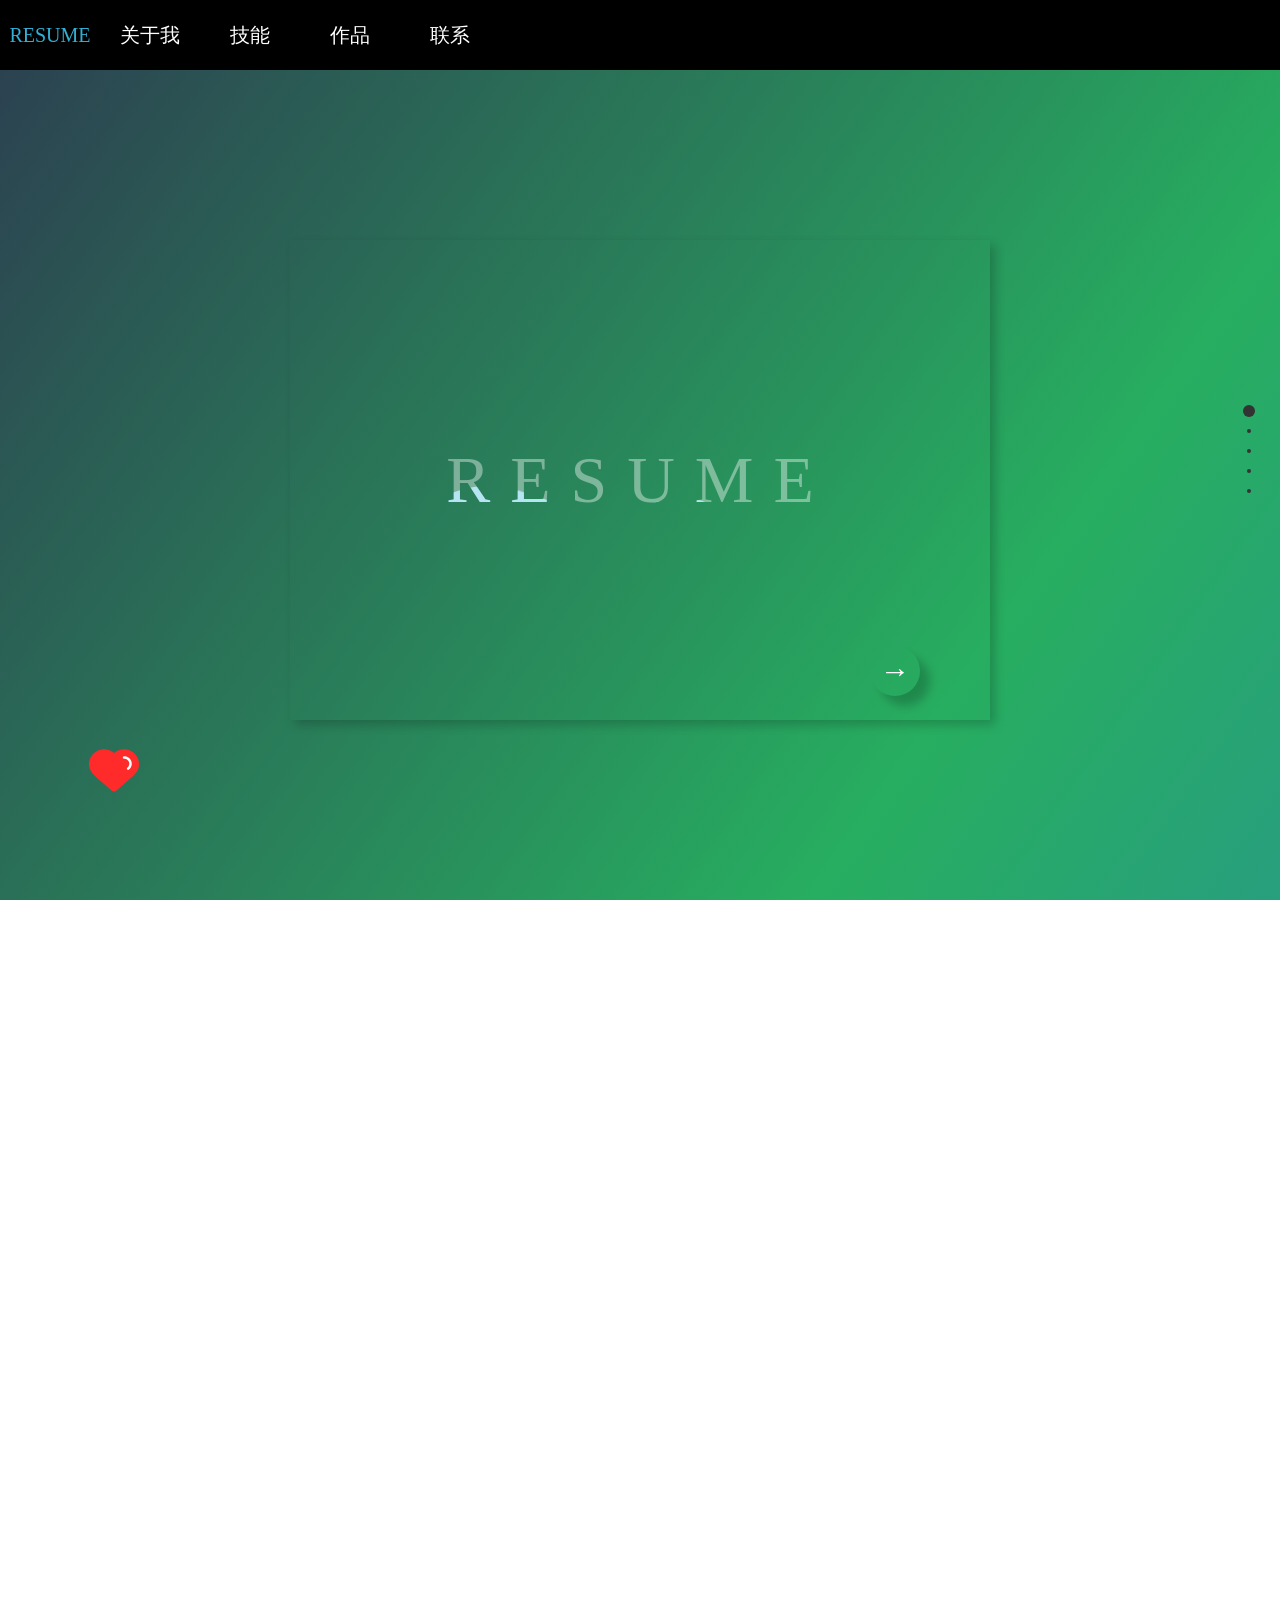
==== commit 50da20c5: "push" ====
--- a/index.html
+++ b/index.html
@@ -1 +1,187 @@
-<!DOCTYPE html><html lang=en><head><meta charset=utf-8><meta http-equiv=X-UA-Compatible content="IE=edge"><meta name=viewport content="width=device-width,initial-scale=1"><link rel=icon href=/商城.png><title>mall</title><link href=/css/chunk-50b91bc4.ee0a36b9.css rel=prefetch><link href=/css/chunk-67662b4a.ca50bff0.css rel=prefetch><link href=/css/chunk-677b90c5.93d620c0.css rel=prefetch><link href=/css/chunk-b78863d4.e2214a15.css rel=prefetch><link href=/css/chunk-c112ff1c.de4af805.css rel=prefetch><link href=/js/chunk-2d0df247.4ab500f7.js rel=prefetch><link href=/js/chunk-2d22ce43.3d92dc24.js rel=prefetch><link href=/js/chunk-50b91bc4.c06f4176.js rel=prefetch><link href=/js/chunk-67662b4a.ea40633b.js rel=prefetch><link href=/js/chunk-677b90c5.53669263.js rel=prefetch><link href=/js/chunk-b78863d4.520bf663.js rel=prefetch><link href=/js/chunk-c112ff1c.93e526ab.js rel=prefetch><link href=/css/app.4026ff88.css rel=preload as=style><link href=/js/app.ffd355ab.js rel=preload as=script><link href=/js/chunk-vendors.53c4f5f4.js rel=preload as=script><link href=/css/app.4026ff88.css rel=stylesheet></head><body><noscript><strong>We're sorry but mall doesn't work properly without JavaScript enabled. Please enable it to continue.</strong></noscript><div id=app></div><script src=/js/chunk-vendors.53c4f5f4.js></script><script src=/js/app.ffd355ab.js></script></body></html>+<!DOCTYPE html>
+<html lang="en">
+
+<head>
+  <meta charset="UTF-8">
+  <meta name="viewport" content="width=device-width, initial-scale=1.0">
+  <meta http-equiv="X-UA-Compatible" content="ie=edge">
+  <title>魏嘉洛简历</title>
+  <link href="https://cdn.bootcss.com/font-awesome/5.8.0/css/all.css" rel="stylesheet" />
+  <link rel="stylesheet" href="https://use.fontawesome.com/releases/v5.3.1/css/all.css">
+
+  <link rel="stylesheet" href="css/fullpage.css">
+  <link rel="stylesheet" href="css/index.css">
+  <link rel="stylesheet" href="./css/bg.css">
+  <link rel="stylesheet" href="./css/text.css">
+  <link rel="stylesheet" href="./css/nav.css">
+  <link rel="stylesheet" href="./css/Personal information.css">
+  <link rel="stylesheet" href="./css//works.css">
+</head>
+
+<body>
+  <!-- 心心 -->
+  <a class="logo" >
+    <img class="heart" src="./image/心2.png"></img>
+    <span class="like">like</span>
+  </a>
+
+  <!-- 整体容器 -->
+  <div class="container" id="page1">
+
+
+    <!-- 导航 -->
+    <ul id="menu">
+      <li data-menuanchor="page1">
+        <a href="#page1">RESUME</a>
+      </li>
+      <li data-menuanchor="page2">
+        <a href="#page2">关于我</a>
+      </li>
+      <li data-menuanchor="page3">
+        <a href="#page3">技能</a>
+      </li>
+      <li data-menuanchor="page4">
+        <a href="#page4">作品</a>
+      </li>
+      <li data-menuanchor="page5">
+        <a href="#page5">联系</a>
+      </li>
+
+    </ul>
+    <!-- 分屏容器 -->
+    <!-- 第一栏 -->
+    <div class="section">
+      <div class="card resume">
+        <div class="front">
+          <div class="text">
+            <p>Resume</p>
+          </div>
+          <div class="Arrow">→</div>
+        </div>
+        <div class="back">
+          <div class="back-content ">
+            <h1>Hello,I'm WJL</h1><br>
+            <span>我叫魏嘉洛</span><br><br>
+            <span>一名初级前端工程师</span>
+          </div>
+        </div>
+      </div>
+    </div>
+
+    <!-- 第二栏 -->
+    <div class="section">
+      <div class="info">
+        <div class="Head"><img src="./image/01.jpg" style="width: 300px;" alt="头像"></div>
+      </div>
+      <div>
+        <div class="info-text">
+          <h3>- 你好！欢迎到来</h3>
+          <p>我是一名实习半年的初级前端工程师,在半年的实习期间也参与了多项产品的制作，这次能够与您搭档创造出更好的作品，我倍感荣幸！</p>
+          <h3>- 我的技能</h3>
+          <p>能够熟练使用当前热门的vue.js框架css3/html5/JavaScript, webpack进行文件打包, github进行项目托管 对于http协议也有一定的了解</p>
+        </div>
+      </div>
+    </div>
+
+    <!-- 第三栏 -->
+    <div class="section">
+      <div class="center">
+        <h1 class="Software">Software Skills</h1>
+        <div class="skillBox">
+          <p>Html5</p>
+          <p>70%</p>
+          <div class="skill">
+            <div class="skill_level" style="width: 70%"></div>
+          </div>
+        </div>
+
+        <div class="skillBox">
+          <p>CSS3</p>
+          <p>75%</p>
+          <div class="skill">
+            <div class="skill_level" style="width: 75%"></div>
+          </div>
+        </div>
+
+        <div class="skillBox">
+          <p>jAquery</p>
+          <p>70%</p>
+          <div class="skill">
+            <div class="skill_level" style="width:70%"></div>
+          </div>
+        </div>
+
+        <div class="skillBox">
+          <p>Photoshop</p>
+          <p>70%</p>
+          <div class="skill">
+            <div class="skill_level" style="width: 70%"></div>
+          </div>
+        </div>
+
+        <div class="skillBox">
+          <p>Vue</p>
+          <p>80%</p>
+          <div class="skill">
+            <div class="skill_level" style="width: 80%"></div>
+          </div>
+        </div>
+      </div>
+    </div>
+
+    <!-- 第四栏作品 -->
+    <div class="section">
+      <div class="works">
+        <div class="container">
+          <div class="card">
+            <div class="content">
+              <h2>1</h2>
+              <img src="./image/作品1.png" style="width: 50%;" alt="">
+              <p>1实现了首页点击<br> 2上拉加载功能<br>3底部路由的跳转<br>4购物车功能</p>
+              <a href="">点击进入</a>
+            </div>
+          </div>
+          <div class="card">
+            <div class="content">
+              <h2>2</h2>
+              <img src="./image/作品2.png" style="width: 100%;" alt="">
+              <p>实现了京东商城的静态布局</p>
+              <a href="#">点击进入</a>
+            </div>
+          </div>
+
+
+        </div>
+      </div>
+    </div>
+
+    <div class="section" >
+      <div class="contact" >
+        <h1>联系我</h1>
+      </div>
+      <div class="middle">
+        <a class="btn" target="_blank" href="https://github.com/wjl-Learner?tab=repositories">
+          <i class="fab fa-github"></i>
+        </a>
+
+        <a class="btn" target="_blank"
+          href="https://696d-img-nyfhd-1259599462.tcb.qcloud.la/img/%E8%81%94%E7%B3%BB/wx.png?sign=ecbb7dca9c1b62820a40856794805472&t=1572408216">
+          <i class="fab fa-weixin"></i>
+        </a>
+        <a class="btn" target="_blank"
+          href="https://696d-img-nyfhd-1259599462.tcb.qcloud.la/img/%E8%81%94%E7%B3%BB/qq.png?sign=ddf539720b648fd4eaebd5286799d026&t=1572408242">
+          <i class="fab fa-qq"></i>
+        </a>
+
+
+      </div>
+    </div>
+
+  </div>
+  <script src="./js//jquery-3.4.1.min.js"></script>
+  <script src="./js/fullpage.js"></script>
+  <script src="./js//index.js"></script>
+
+</body>
+
+</html>
--- a/css/fullpage.css
+++ b/css/fullpage.css
@@ -0,0 +1,236 @@
+/*!
+ * fullPage 3.0.7
+ * https://github.com/alvarotrigo/fullPage.js
+ *
+ * @license GPLv3 for open source use only
+ * or Fullpage Commercial License for commercial use
+ * http://alvarotrigo.com/fullPage/pricing/
+ *
+ * Copyright (C) 2018 http://alvarotrigo.com/fullPage - A project by Alvaro Trigo
+ */
+html.fp-enabled,
+.fp-enabled body {
+    margin: 0;
+    padding: 0;
+    overflow:hidden;
+
+    /*Avoid flicker on slides transitions for mobile phones #336 */
+    -webkit-tap-highlight-color: rgba(0,0,0,0);
+}
+.fp-section {
+    position: relative;
+    -webkit-box-sizing: border-box; /* Safari<=5 Android<=3 */
+    -moz-box-sizing: border-box; /* <=28 */
+    box-sizing: border-box;
+}
+.fp-slide {
+    float: left;
+}
+.fp-slide, .fp-slidesContainer {
+    height: 100%;
+    display: block;
+}
+.fp-slides {
+    z-index:1;
+    height: 100%;
+    overflow: hidden;
+    position: relative;
+    -webkit-transition: all 0.3s ease-out; /* Safari<=6 Android<=4.3 */
+    transition: all 0.3s ease-out;
+}
+.fp-section.fp-table, .fp-slide.fp-table {
+    display: table;
+    table-layout:fixed;
+    width: 100%;
+}
+.fp-tableCell {
+    display: table-cell;
+    vertical-align: middle;
+    width: 100%;
+    height: 100%;
+}
+.fp-slidesContainer {
+    float: left;
+    position: relative;
+}
+.fp-controlArrow {
+    -webkit-user-select: none; /* webkit (safari, chrome) browsers */
+    -moz-user-select: none; /* mozilla browsers */
+    -khtml-user-select: none; /* webkit (konqueror) browsers */
+    -ms-user-select: none; /* IE10+ */
+    position: absolute;
+    z-index: 4;
+    top: 50%;
+    cursor: pointer;
+    width: 0;
+    height: 0;
+    border-style: solid;
+    margin-top: -38px;
+    -webkit-transform: translate3d(0,0,0);
+    -ms-transform: translate3d(0,0,0);
+    transform: translate3d(0,0,0);
+}
+.fp-controlArrow.fp-prev {
+    left: 15px;
+    width: 0;
+    border-width: 38.5px 34px 38.5px 0;
+    border-color: transparent #fff transparent transparent;
+}
+.fp-controlArrow.fp-next {
+    right: 15px;
+    border-width: 38.5px 0 38.5px 34px;
+    border-color: transparent transparent transparent #fff;
+}
+.fp-scrollable {
+    overflow: hidden;
+    position: relative;
+}
+.fp-scroller{
+    overflow: hidden;
+}
+.iScrollIndicator{
+    border: 0 !important;
+}
+.fp-notransition {
+    -webkit-transition: none !important;
+    transition: none !important;
+}
+#fp-nav {
+    position: fixed;
+    z-index: 100;
+    margin-top: -32px;
+    top: 50%;
+    opacity: 1;
+    -webkit-transform: translate3d(0,0,0);
+}
+#fp-nav.fp-right {
+    right: 17px;
+}
+#fp-nav.fp-left {
+    left: 17px;
+}
+.fp-slidesNav{
+    position: absolute;
+    z-index: 4;
+    opacity: 1;
+    -webkit-transform: translate3d(0,0,0);
+    -ms-transform: translate3d(0,0,0);
+    transform: translate3d(0,0,0);
+    left: 0 !important;
+    right: 0;
+    margin: 0 auto !important;
+}
+.fp-slidesNav.fp-bottom {
+    bottom: 17px;
+}
+.fp-slidesNav.fp-top {
+    top: 17px;
+}
+#fp-nav ul,
+.fp-slidesNav ul {
+  margin: 0;
+  padding: 0;
+}
+#fp-nav ul li,
+.fp-slidesNav ul li {
+    display: block;
+    width: 14px;
+    height: 13px;
+    margin: 7px;
+    position:relative;
+}
+.fp-slidesNav ul li {
+    display: inline-block;
+}
+#fp-nav ul li a,
+.fp-slidesNav ul li a {
+    display: block;
+    position: relative;
+    z-index: 1;
+    width: 100%;
+    height: 100%;
+    cursor: pointer;
+    text-decoration: none;
+}
+#fp-nav ul li a.active span,
+.fp-slidesNav ul li a.active span,
+#fp-nav ul li:hover a.active span,
+.fp-slidesNav ul li:hover a.active span{
+    height: 12px;
+    width: 12px;
+    margin: -6px 0 0 -6px;
+    border-radius: 100%;
+ }
+#fp-nav ul li a span,
+.fp-slidesNav ul li a span {
+    border-radius: 50%;
+    position: absolute;
+    z-index: 1;
+    height: 4px;
+    width: 4px;
+    border: 0;
+    background: #333;
+    left: 50%;
+    top: 50%;
+    margin: -2px 0 0 -2px;
+    -webkit-transition: all 0.1s ease-in-out;
+    -moz-transition: all 0.1s ease-in-out;
+    -o-transition: all 0.1s ease-in-out;
+    transition: all 0.1s ease-in-out;
+}
+#fp-nav ul li:hover a span,
+.fp-slidesNav ul li:hover a span{
+    width: 10px;
+    height: 10px;
+    margin: -5px 0px 0px -5px;
+}
+#fp-nav ul li .fp-tooltip {
+    position: absolute;
+    top: -2px;
+    color: #fff;
+    font-size: 14px;
+    font-family: arial, helvetica, sans-serif;
+    white-space: nowrap;
+    max-width: 220px;
+    overflow: hidden;
+    display: block;
+    opacity: 0;
+    width: 0;
+    cursor: pointer;
+}
+#fp-nav ul li:hover .fp-tooltip,
+#fp-nav.fp-show-active a.active + .fp-tooltip {
+    -webkit-transition: opacity 0.2s ease-in;
+    transition: opacity 0.2s ease-in;
+    width: auto;
+    opacity: 1;
+}
+#fp-nav ul li .fp-tooltip.fp-right {
+    right: 20px;
+}
+#fp-nav ul li .fp-tooltip.fp-left {
+    left: 20px;
+}
+.fp-auto-height.fp-section,
+.fp-auto-height .fp-slide,
+.fp-auto-height .fp-tableCell{
+    height: auto !important;
+}
+
+.fp-responsive .fp-auto-height-responsive.fp-section,
+.fp-responsive .fp-auto-height-responsive .fp-slide,
+.fp-responsive .fp-auto-height-responsive .fp-tableCell {
+    height: auto !important;
+}
+
+/*Only display content to screen readers*/
+.fp-sr-only{
+    position: absolute;
+    width: 1px;
+    height: 1px;
+    padding: 0;
+    overflow: hidden;
+    clip: rect(0, 0, 0, 0);
+    white-space: nowrap;
+    border: 0;
+}
--- a/css/index.css
+++ b/css/index.css
@@ -0,0 +1,282 @@
+
+/* 心心 */
+.logo {
+    position: fixed;
+    top:80%;
+    left: 5%;
+    height: 190px;
+    z-index: 999;
+}
+
+
+.heart {
+    width: 100px;
+    height: 100px;
+    transform: scale(.5);
+    animation-name: hd;
+    animation-duration: 2s;
+    animation-iteration-count: infinite;
+}
+
+/* like */
+.like {
+    position: absolute;
+    bottom: 15%;
+    left: 50%;
+    transform: translateX(-50%);
+    font-size: 28px;
+    color: #ff5c5c;
+    font-weight: bold;
+    display: none;
+}
+
+@keyframes hd {
+    20% {
+        transform: scale(1);
+    }
+
+    40% {
+        transform: scale(.5);
+    }
+
+    60% {
+        transform: scale(1);
+    }
+
+    80% {
+        transform: scale(.5);
+    }
+
+    100% {
+        transform: scale(1);
+    }
+
+    to {
+        transform: scale(.5);
+    }
+
+}
+
+
+
+/* 简历 */
+* {
+    text-decoration: none;
+}
+
+.resume {
+    position: absolute;
+    top: 20%;
+    left: 50%;
+    transform: translate(-50%, -50%);
+}
+
+.card {
+    cursor: pointer;
+    width: 700px;
+    height: 480px;
+
+}
+
+.front,
+.back {
+    width: 100%;
+    height: 100%;
+    overflow: hidden;
+    backface-visibility: hidden;
+    position: absolute;
+    transition: transform .5s linear;
+    box-shadow: 5px 5px 10px rgba(0, 0, 0, 0.2);
+}
+
+.back {
+    display: flex;
+    justify-content: center;
+    align-items: center;
+
+}
+
+.front img {
+    position: relative;
+    top: 100px;
+    height: 50%;
+    border-radius: 45%;
+}
+
+.front .Arrow{
+    position: absolute;
+    bottom: 5%;
+    right: 10%;
+    font-size: 30px;
+    height: 50px;
+    width: 50px;
+    box-shadow: 10px 10px 10px rgba(0, 0, 0, 0.2);
+    border-radius: 50%;
+    line-height: 50px;
+}
+
+.front {
+    transform: perspective(600px) rotateY(0deg);
+}
+
+.back {
+    
+    transform: perspective(600px) rotateY(180deg);
+}
+
+.back-content {
+    color: black;
+    text-align: center;
+    width: 100%;
+    letter-spacing: 10px;
+}
+
+.card:hover>.front {
+    transform: perspective(600px) rotateY(-180deg);
+}
+
+.card:hover>.back {
+    transform: perspective(600px) rotateY(0deg);
+}
+
+
+
+
+/* 技能 */
+.center {
+    width: 40%;
+    position: absolute;
+    top: 20%;
+    left: 50%;
+    transform: translate(-50%, -50%);
+    padding: 20px;
+    background:rgba(255, 255, 255, 0.2) ;
+    box-sizing: border-box;
+    box-shadow: 0 20px 50px rgba(0, 0, 0, .5);
+    display: none;
+}
+
+.Software {
+    margin: 0;
+    padding: 0;
+    color: #fff;
+    text-transform: uppercase;
+    letter-spacing: 2px;
+}
+
+.skillBox {
+    box-sizing: border-box;
+    width: 100%;
+    margin: 20px 0;
+}
+
+.skillBox p {
+    color: #fff;
+    text-transform: uppercase;
+    margin: 0 0 10px;
+    padding: 0;
+    
+}
+
+.skillBox p:nth-child(2) {
+    float: right;
+    position: relative;
+    top: -25px;
+}
+
+.skill {
+    background: #262626;
+    padding: 4px;
+    box-sizing: border-box;
+    border: 1px solid #f3c5c5;
+    border-radius: 2px;
+}
+
+.skill_level {
+    background: #0fffb7;
+    height: 30px;
+    transform: translateX(0);
+    animation-name: w1;
+    animation-duration: 2s;
+    animation-iteration-count: unset;
+}
+@keyframes w1{
+    0% {
+        width: 0;
+    }
+}
+
+
+/* 联系 */
+.contact{
+    position: absolute;
+    top: 10%;
+    left: 50%;
+    transform: translate(-50%,-50%);
+    
+}
+.middle {
+    position: relative;
+    bottom: 0;
+    left: 50%;
+    transform: translate(-50%, -50%);
+}
+
+.btn {
+    display: inline-block;
+    width: 90px;
+    height: 90px;
+    background: #555;
+    margin: 10px;
+    border-radius: 30%;
+    box-shadow: 0 5px 15px -5px #00000070;
+    color: #3498db;
+    overflow: hidden;
+    position: relative;
+    text-align: center;
+}
+
+.btn i {
+    line-height: 90px;
+    font-size: 26px;
+    transition: 0.2s linear;
+}
+
+.btn:hover i {
+    transform: scale(1.3);
+    color: #f1f1f1;
+}
+
+.btn::before {
+    content: '';
+    position: absolute;
+    width: 120%;
+    height: 120%;
+    background: #3498db;
+    transform: rotate(45deg);
+    left: -110%;
+    top: 90%;
+}
+
+.btn:hover::before {
+    animation: flash 0.7s 1;
+    top: -10%;
+    left: -10%;
+}
+
+@keyframes flash {
+    0% {
+        left: -100%;
+        top: 90%;
+    }
+
+    50% {
+        left: 10%;
+        top: -30%;
+    }
+
+    100% {
+        left: -10%;
+        top: -10%;
+    }
+}
--- a/css/bg.css
+++ b/css/bg.css
@@ -0,0 +1,30 @@
+body{
+  margin: 0;
+  padding: 0;
+  font-family: "montserrat";
+  background-image: linear-gradient(125deg,#2c3e50,#27ae60,#2980b9,#e74c3c,#8e44ad);
+  background-size: 400%;
+  animation: bganimation 15s infinite;
+  box-sizing: border-box;
+  list-style: none;
+}
+
+.container{
+  color: white;
+  text-align: center;
+  text-transform: uppercase;
+  margin: 300px 0;
+  font-size: 22px;
+}
+
+@keyframes bganimation {
+  0%{
+    background-position: 0% 50%;
+  }
+  50%{
+    background-position: 100% 50%;
+  }
+  100%{
+    background-position: 0% 50%;
+  }
+}
--- a/css/text.css
+++ b/css/text.css
@@ -0,0 +1,26 @@
+
+.text{
+    position: absolute;
+    left: 50%;
+    top: 50%;
+    transform: translate(-50%,-50%);
+}
+.text p{
+    font-size: 3em;
+    color: rgba(255, 255, 255, 0.4);
+    background-image: url(../image/water.png);
+    text-transform: uppercase;
+    letter-spacing: 20px;
+    /* 注意添加私有前缀 */
+    -webkit-background-clip: text;
+    font-weight: 500;
+    animation: wave 15s linear infinite;
+}
+@keyframes wave{
+    from{
+        background-position: 0 0;
+    }
+    to{
+        background-position: 1000px 0;
+    }
+}
--- a/css/nav.css
+++ b/css/nav.css
@@ -0,0 +1,39 @@
+#menu {
+    height:70px;
+    position: fixed;
+    left: 0;
+    top: 0;
+    z-index: 20;
+    width: 100%;
+    background: black;
+    padding: 0;
+    margin: 0;
+    border: 0;
+    
+}
+
+#menu li {
+    float: left;
+    width: 100px;
+    height: 50px;
+    line-height: 70px;
+    text-align: center;
+    background: #000;
+    list-style: none;
+    display: flex;
+    justify-content: center;
+}
+
+#menu li a {
+    color: #fff;
+    text-decoration: none;
+    font-size: 20px;
+}
+
+#menu .active a {
+    color: #31B0D5
+}
+.first{
+    
+}
+
--- a/css/Personal information.css
+++ b/css/Personal information.css
@@ -0,0 +1,22 @@
+.info{
+    position: relative;
+    top: -50%;
+    display: none;
+}
+.info-text{
+    position: absolute;
+    top: 15%;
+    left: 35%;
+    display: none;
+}
+.Head img{
+    border-radius: 50% ;
+}
+.info-text{
+    color: black;
+    width: 800px;
+    height: 300px;
+    text-align: start;
+}
+
+
--- a/css/works.css
+++ b/css/works.css
@@ -0,0 +1,84 @@
+@import url('https://fonts.googleapis.com/css?family=Poppins:300,400,500,600,700,800&display=swap');
+
+*{
+	box-sizing: border-box;
+	
+}
+.works{
+	display: flex;
+	justify-content: space-between;
+	align-items: flex-start;
+	min-height: 100vh;
+	position: absolute;
+	top: -40%;
+	left: 50%;
+	transform: translateX(-50%);
+}
+.works .container{
+	max-width: 1000px;
+	position: relative;
+	display: flex;
+	justify-content: space-between;
+	flex-wrap: wrap;
+	transition: 0.5s;
+}
+.works .container .card{
+	position: relative;
+	width: 250px;
+	height:550px;
+	display: flex;
+	justify-content: space-between;
+	align-items: center;
+	transition: 0.5s;
+}
+.works .container:hover .card{
+	filter: blur(5px);
+	transform: scale(.7);
+}
+.works .container .card:hover{
+	filter: blur(0px);
+	transform: scale(1);
+}
+.works .container .card:before{
+	content: '';
+	position: absolute;
+	width: 100%;
+	height: 100%;
+	z-index: 1;
+	transition: 0.5s;
+}
+.works .container .card:hover:before{
+	background: #000;
+	transform: scaleY(1.15);
+	box-shadow: 0 5px 15px rgba(0,0,0,.2);
+}
+.works .container .card .content{
+	text-align: center;
+	z-index: 2;
+	padding: 0 20px;
+	transition: 0.5s;
+}
+.works .container .card:hover .content{
+	color: #fff;
+}
+.works .container .card .content h2{
+	font-size: 3em;
+}
+.works .container .card .content p{
+	font-size: 1em;
+	letter-spacing: 3px;
+	text-align: start;
+}
+.works .container .card .content a{
+	display: inline-block;
+	margin-top: 15px;
+	padding: 5px 10px;
+	background: #262626;
+	color: #fff;
+	text-decoration: none;
+}
+.works .container .card:hover .content a{
+	background: #2196f3;
+	
+}
+
